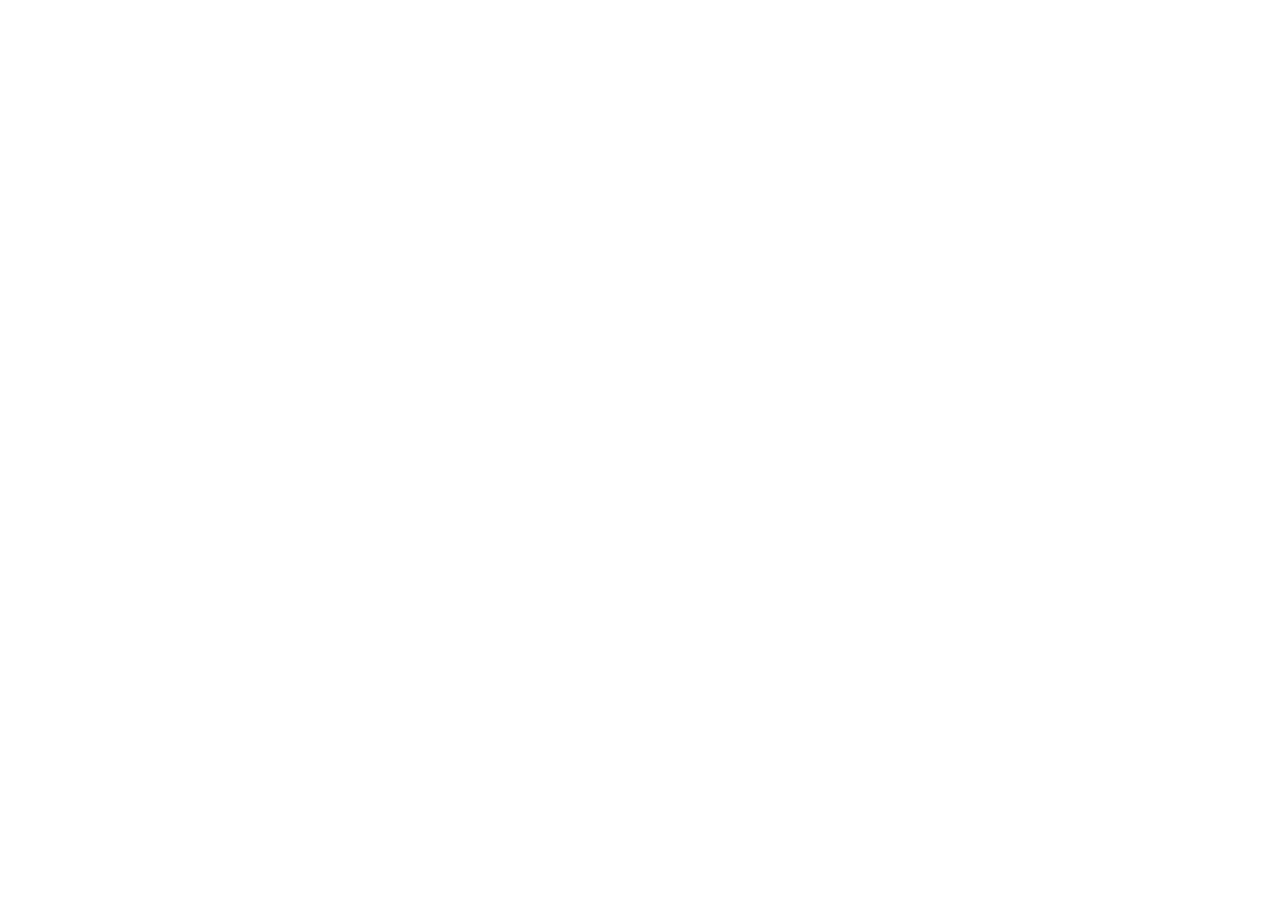
==== booking.html @ 0ad77d49 "start html css cart et booking" ====
<!doctype html>
<html lang="en">
  <head>
    <meta charset="UTF-8" />
    <meta name="viewport" content="width=device-width, initial-scale=1.0" />
    <title>Booking</title>
    <link rel="preconnect" href="https://fonts.googleapis.com" />
    <link rel="preconnect" href="https://fonts.gstatic.com" crossorigin />
    <link
      href="https://fonts.googleapis.com/css2?family=Poppins:ital,wght@0,100;0,200;0,300;0,400;0,500;0,600;0,700;0,800;0,900;1,100;1,200;1,300;1,400;1,500;1,600;1,700;1,800;1,900&family=Roboto:ital,wght@0,100..900;1,100..900&display=swap"
      rel="stylesheet"
    />
  </head>
  <body></body>
</html>
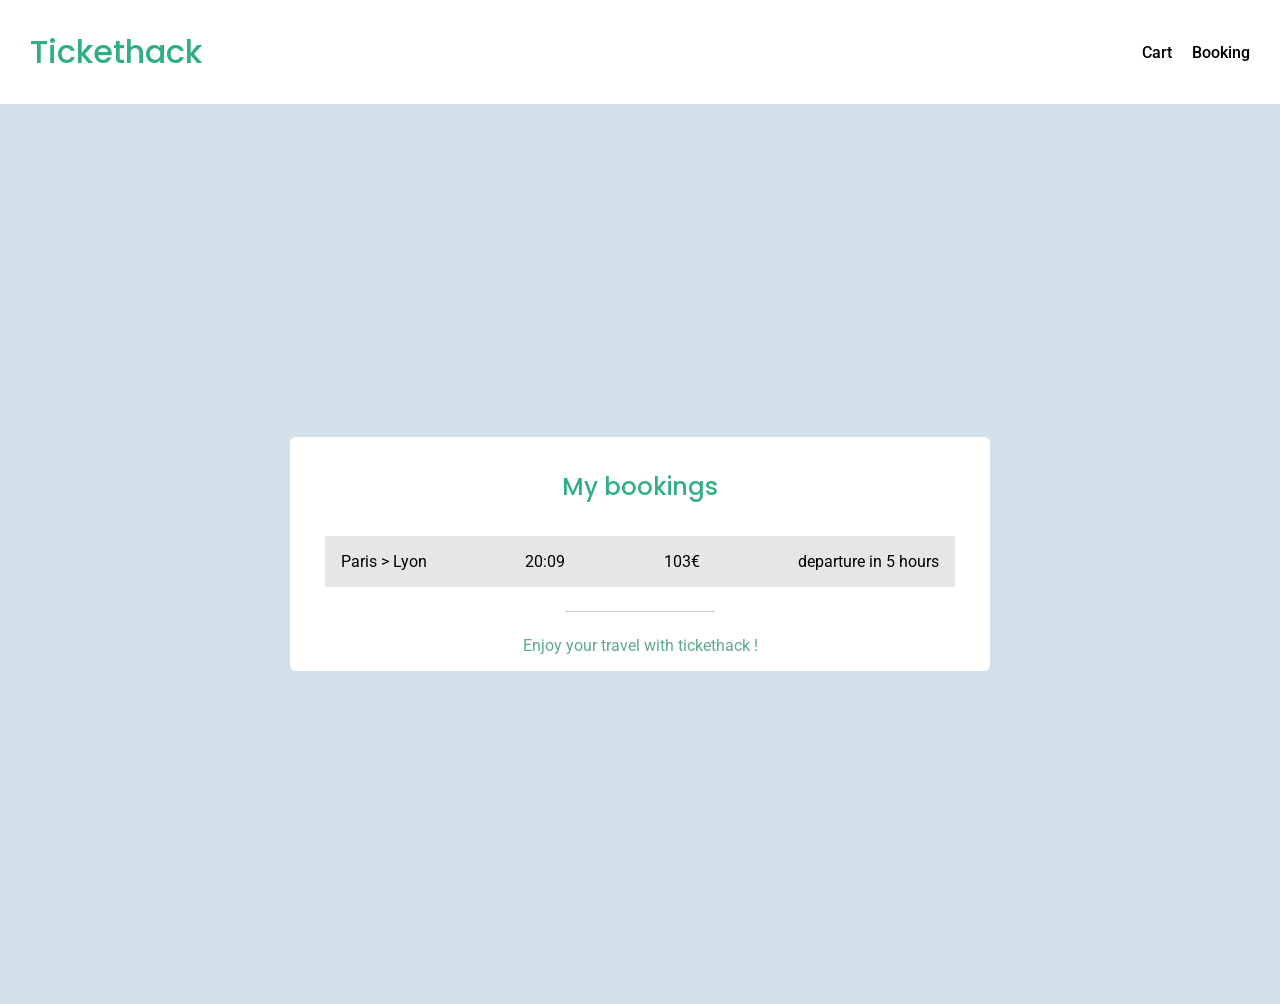
==== commit 5f65be40: "finalisation html css booking" ====
--- a/booking.html
+++ b/booking.html
@@ -3,7 +3,8 @@
   <head>
     <meta charset="UTF-8" />
     <meta name="viewport" content="width=device-width, initial-scale=1.0" />
-    <title>Booking</title>
+    <link rel="stylesheet" href="style-cart.css" />
+    <title>Cart</title>
     <link rel="preconnect" href="https://fonts.googleapis.com" />
     <link rel="preconnect" href="https://fonts.gstatic.com" crossorigin />
     <link
@@ -11,5 +12,26 @@
       rel="stylesheet"
     />
   </head>
-  <body></body>
+  <body>
+    <header>
+      <a class="logo" href="index.html">Tickethack</a>
+      <div class="menu">
+        <a class="link" href="cart.html">Cart</a>
+        <a class="link" href="booking.html">Booking</a>
+      </div>
+    </header>
+    <main>
+      <div class="main-container">
+        <h1>My bookings</h1>
+        <div class="travel-row">
+          <div class="travel">Paris > Lyon</div>
+          <div class="hour">20:09</div>
+          <div class="price">103€</div>
+          <div class="departure">departure in 5 hours</div>
+        </div>
+        <hr class="separator" />
+        <p>Enjoy your travel with tickethack !</p>
+      </div>
+    </main>
+  </body>
 </html>
--- a/style-cart.css
+++ b/style-cart.css
@@ -0,0 +1,165 @@
+/*general*/
+
+body {
+  background-color: #ffffff;
+  margin: 0;
+  height: 100vh;
+  width: 100vw;
+  font-family: "Roboto", sans-serif;
+}
+
+a {
+  color: inherit;
+  text-decoration: none;
+}
+
+button {
+  background: none;
+  border: none;
+  padding: 0;
+  margin: 0;
+  font: inherit;
+  color: inherit;
+}
+
+/*header*/
+
+header {
+  display: flex;
+  justify-content: space-between;
+  align-items: center;
+  height: 6vh;
+  padding: 25px 30px 25px 30px;
+}
+
+.logo {
+  font-family: "Poppins", sans-serif;
+  font-weight: 500;
+  font-style: normal;
+  font-size: 2rem;
+  color: rgb(48, 175, 131);
+}
+
+.menu {
+  font-weight: 500;
+  font-style: bold;
+  display: flex;
+  gap: 20px;
+  font-size: 1rem;
+}
+
+.link {
+  cursor: pointer;
+  transition: color 0.3s ease;
+}
+
+.link:hover {
+  color: #5eaa8a;
+}
+
+/*main*/
+
+main {
+  height: 100%;
+  width: 100%;
+  display: flex;
+  justify-content: center;
+  align-items: center;
+  background-color: #d2e0eb;
+}
+
+/*main-container*/
+
+.main-container {
+  box-sizing: border-box;
+  width: 700px;
+  display: flex;
+  flex-direction: column;
+  justify-content: space-between;
+  align-items: center;
+  border-radius: 6px;
+  background-color: #ffffff;
+}
+
+/*texte My cart*/
+
+h1 {
+  box-sizing: border-box;
+  padding: 1rem 0 0 0;
+  font-family: "Poppins", sans-serif;
+  font-weight: 500;
+  font-style: normal;
+  font-size: 1.5rem;
+  color: rgb(48, 175, 131);
+}
+
+/*travel-row*/
+
+.travel-row {
+  box-sizing: border-box;
+  padding: 1rem;
+  margin: 1rem 0;
+  width: 90%;
+  display: flex;
+  justify-content: space-between;
+  align-items: center;
+  background-color: rgb(231, 230, 228);
+}
+
+.delete {
+  width: 15px;
+  height: 15px;
+  font-size: 12px;
+  padding: 0.5rem 0.5rem 0.5rem 0.5rem;
+  color: #ffffff;
+  background-color: #289065;
+  border-radius: 2px;
+  text-align: center;
+  cursor: pointer;
+  transition: background-color 0.3s ease;
+}
+
+.delete:hover {
+  background-color: #5eaa8a;
+}
+
+/*Footer*/
+
+.footer-container {
+  box-sizing: border-box;
+  margin-top: 1rem;
+  width: 100%;
+  display: flex;
+  justify-content: space-between;
+  align-items: center;
+  background-color: rgb(1, 1, 88);
+  padding: 0.5rem 1rem;
+}
+
+.total {
+  color: #ffffff;
+}
+
+.purchase {
+  padding: 0.5rem 1rem;
+  color: #ffffff;
+  background-color: #128b59;
+  border-radius: 4px;
+  text-align: center;
+  cursor: pointer;
+  transition: background-color 0.3s ease;
+}
+
+.purchase:hover {
+  background-color: #5eaa8a;
+}
+
+.separator {
+  width: 150px;
+  border: none;
+  border-top: 1px solid #ccc;
+}
+
+p {
+  color: #5eaa8a;
+}
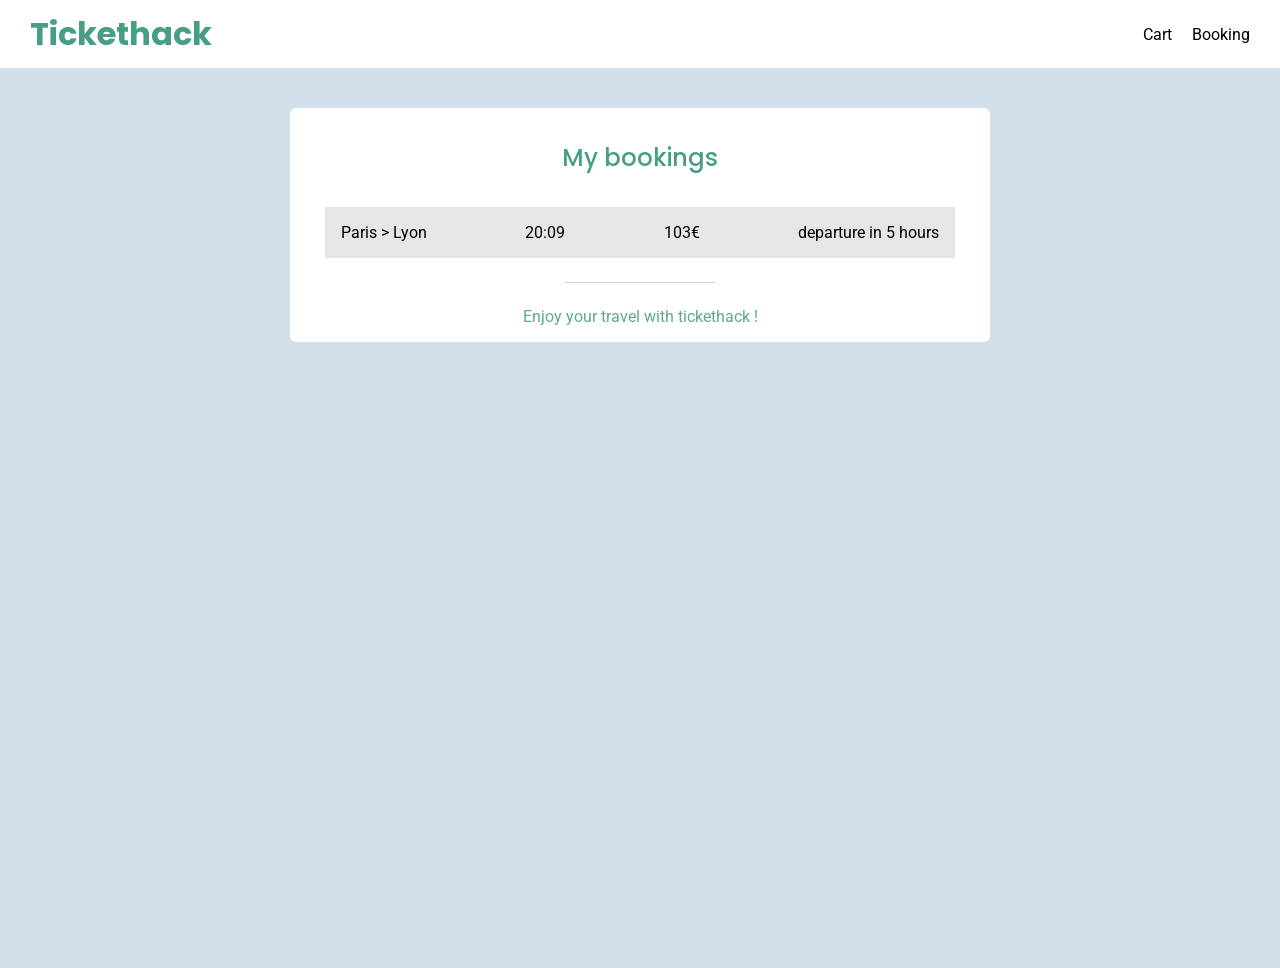
==== commit 592040d4: "validation front html css" ====
--- a/booking.html
+++ b/booking.html
@@ -3,24 +3,24 @@
   <head>
     <meta charset="UTF-8" />
     <meta name="viewport" content="width=device-width, initial-scale=1.0" />
-    <link rel="stylesheet" href="style-cart.css" />
+    <link rel="stylesheet" href="style.css" />
     <title>Cart</title>
     <link rel="preconnect" href="https://fonts.googleapis.com" />
-    <link rel="preconnect" href="https://fonts.gstatic.com" crossorigin />
+    <link rel="preconnect" href="https://fonts.gstatic.com" />
     <link
-      href="https://fonts.googleapis.com/css2?family=Poppins:ital,wght@0,100;0,200;0,300;0,400;0,500;0,600;0,700;0,800;0,900;1,100;1,200;1,300;1,400;1,500;1,600;1,700;1,800;1,900&family=Roboto:ital,wght@0,100..900;1,100..900&display=swap"
+      href="https://fonts.googleapis.com/css2?family=Poppins:wght@400;600;700&family=Roboto:wght@400;500;700&display=swap"
       rel="stylesheet"
     />
   </head>
   <body>
     <header>
       <a class="logo" href="index.html">Tickethack</a>
-      <div class="menu">
+      <nav>
         <a class="link" href="cart.html">Cart</a>
         <a class="link" href="booking.html">Booking</a>
-      </div>
+      </nav>
     </header>
-    <main>
+    <main class="mainannexes">
       <div class="main-container">
         <h1>My bookings</h1>
         <div class="travel-row">
--- a/style.css
+++ b/style.css
@@ -0,0 +1,262 @@
+/*general*/
+
+body {
+  margin: 0;
+  font-family: "Roboto", sans-serif;
+  height: 100vh;
+  width: 100vw;
+}
+
+a {
+  color: inherit;
+  text-decoration: none;
+}
+
+button {
+  background: none;
+  border: none;
+  padding: 0;
+  margin: 0;
+  font: inherit;
+  color: inherit;
+}
+
+/*header*/
+
+header {
+  display: flex;
+  justify-content: space-between;
+  align-items: center;
+  padding: 10px 30px;
+  background-color: white;
+}
+
+.logo {
+  font-family: "Poppins", sans-serif;
+  font-weight: bold;
+  font-size: 2rem;
+  color: #459e85;
+  margin: 0;
+}
+
+nav {
+  display: flex;
+  gap: 20px;
+}
+
+nav a {
+  text-decoration: none;
+  color: black;
+  cursor: pointer;
+  transition: color 0.3s ease;
+}
+
+nav a:hover {
+  color: #5eaa8a;
+}
+
+/*main*/
+
+main {
+  min-height: calc(100vh - 80px);
+}
+
+#mainindex {
+  background-image: url("images/background.jpg");
+  background-size: cover;
+  background-position: center;
+}
+
+.mainannexes {
+  display: flex;
+  flex-direction: column;
+  align-items: center;
+  background-color: #d2e0eb;
+  gap: 30px;
+  padding: 40px 40px;
+}
+
+.container {
+  display: flex;
+  flex-direction: row;
+  justify-content: center;
+  align-items: center;
+  gap: 30px;
+  padding: 40px;
+}
+
+.main-container {
+  box-sizing: border-box;
+  width: 700px;
+  display: flex;
+  flex-direction: column;
+  justify-content: space-between;
+  align-items: center;
+  border-radius: 6px;
+  background-color: #ffffff;
+}
+
+.search-container {
+  background-color: white;
+  width: 230px;
+  padding: 20px;
+  border-radius: 10px;
+  min-height: 250px;
+}
+
+.results-container {
+  background-color: white;
+  width: 230px;
+  min-height: 250px;
+  padding: 20px;
+  border-radius: 10px;
+}
+
+.results-container {
+  display: flex;
+  flex-direction: column;
+  align-items: center;
+  justify-content: center;
+  text-align: center;
+}
+
+.train-icon {
+  width: 80px;
+}
+
+main h2 {
+  text-align: center;
+  color: white;
+  margin-top: 0;
+  padding-top: 30px;
+}
+
+main > p {
+  text-align: center;
+  color: white;
+}
+
+.search-container {
+  display: flex;
+  flex-direction: column;
+  justify-content: space-between;
+}
+
+.search-container input {
+  padding: 12px;
+  margin-bottom: 10px;
+  border: none;
+  background-color: #f0f0f0;
+}
+
+#date {
+  cursor: pointer;
+}
+
+#search {
+  padding: 12px;
+  background-color: #459e85;
+  color: white;
+  border: none;
+  border-radius: 5px;
+  cursor: pointer;
+  transition: background-color 0.3s ease;
+}
+
+#search:hover {
+  background-color: #5eaa8a;
+}
+
+.results-container hr {
+  width: 80%;
+  border: 1px solid #459e85;
+  margin: 20px 0;
+}
+
+.cities {
+  display: flex;
+  flex-direction: column;
+}
+
+/*texte My cart*/
+
+h1 {
+  box-sizing: border-box;
+  padding: 1rem 0 0 0;
+  font-family: "Poppins", sans-serif;
+  font-weight: 500;
+  font-style: normal;
+  font-size: 1.5rem;
+  color: #459e85;
+}
+
+/*travel-row*/
+
+.travel-row {
+  box-sizing: border-box;
+  padding: 1rem;
+  margin: 1rem 0;
+  width: 90%;
+  display: flex;
+  justify-content: space-between;
+  align-items: center;
+  background-color: rgb(231, 230, 228);
+}
+
+.delete {
+  width: 15px;
+  height: 15px;
+  font-size: 12px;
+  padding: 0.5rem 0.5rem 0.5rem 0.5rem;
+  color: #ffffff;
+  background-color: #459e85;
+  border-radius: 2px;
+  text-align: center;
+  cursor: pointer;
+  transition: background-color 0.3s ease;
+}
+
+.delete:hover {
+  background-color: #5eaa8a;
+}
+
+/*Footer*/
+
+.footer-container {
+  box-sizing: border-box;
+  margin-top: 1rem;
+  width: 100%;
+  display: flex;
+  justify-content: space-between;
+  align-items: center;
+  background-color: rgb(1, 1, 88);
+  padding: 0.5rem 1rem;
+}
+
+.total {
+  color: #ffffff;
+}
+
+.purchase {
+  padding: 0.5rem 1rem;
+  color: #ffffff;
+  background-color: #459e85;
+  border-radius: 4px;
+  text-align: center;
+  cursor: pointer;
+  transition: background-color 0.3s ease;
+}
+
+.purchase:hover {
+  background-color: #5eaa8a;
+}
+
+.separator {
+  width: 150px;
+  border: none;
+  border-top: 1px solid #ccc;
+}
+
+p {
+  color: #5eaa8a;
+}
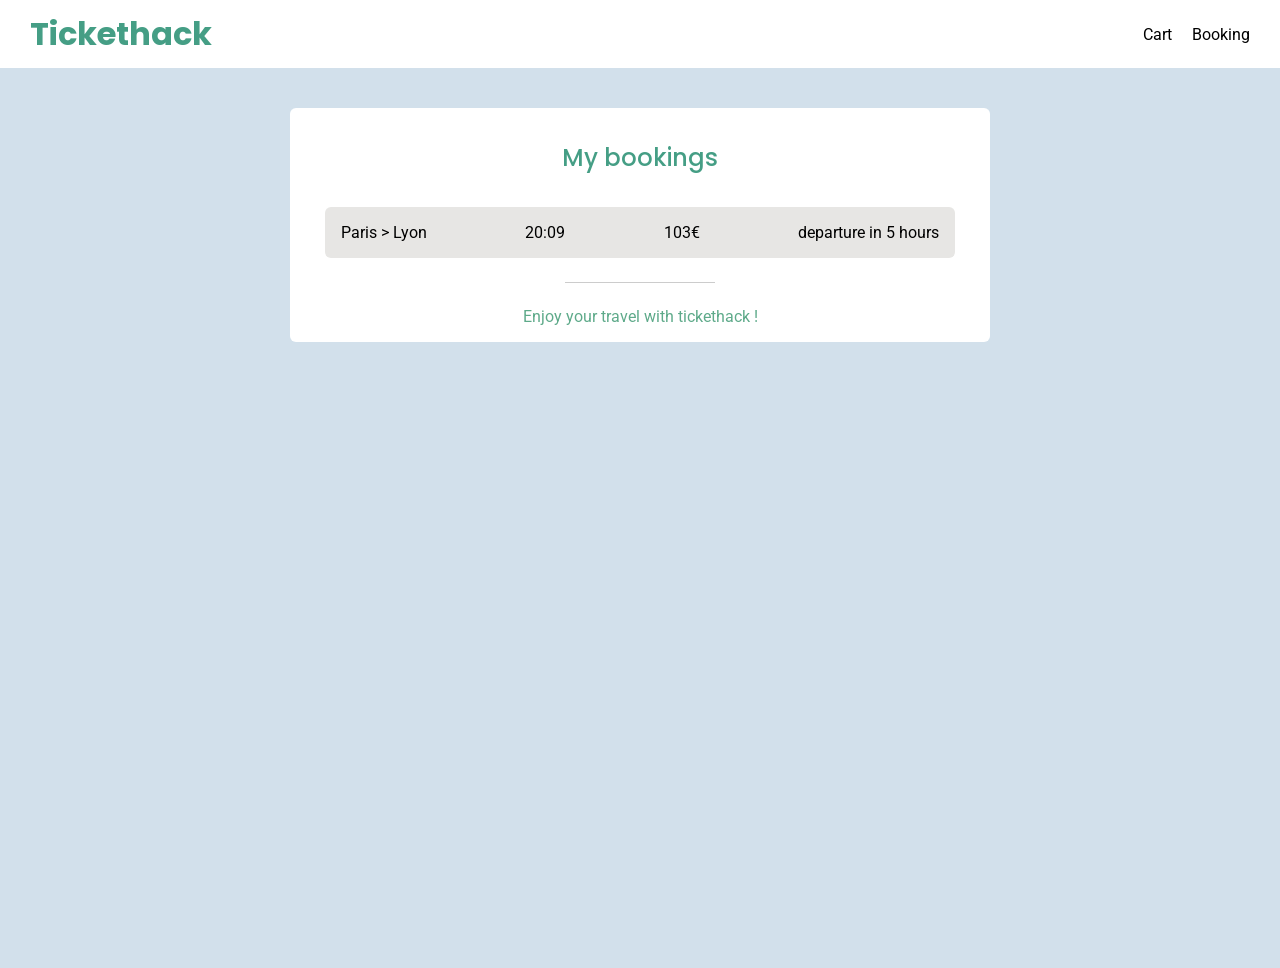
==== commit 9bc22fc5: "initialisation script index ajout des row de recherche" ====
--- a/booking.html
+++ b/booking.html
@@ -33,5 +33,6 @@
         <p>Enjoy your travel with tickethack !</p>
       </div>
     </main>
+    <script src="script-booking.js"></script>
   </body>
 </html>
--- a/style.css
+++ b/style.css
@@ -98,26 +98,27 @@
 
 .search-container {
   background-color: white;
-  width: 230px;
+  width: 270px;
   padding: 20px;
   border-radius: 10px;
-  min-height: 250px;
+  height: 290px;
+  box-sizing: border-box;
 }
 
 .results-container {
+  display: flex;
+  flex-direction: column;
+  align-items: center;
+  justify-content: flex-start;
+  text-align: center;
   background-color: white;
-  width: 230px;
-  min-height: 250px;
+  width: 270px;
+  height: 290px;
+  max-height: 290px;
+  overflow-y: auto;
   padding: 20px;
   border-radius: 10px;
-}
-
-.results-container {
-  display: flex;
-  flex-direction: column;
-  align-items: center;
-  justify-content: center;
-  text-align: center;
+  box-sizing: border-box;
 }
 
 .train-icon {
@@ -168,7 +169,7 @@
 }
 
 .results-container hr {
-  width: 80%;
+  width: 100%;
   border: 1px solid #459e85;
   margin: 20px 0;
 }
@@ -201,17 +202,44 @@
   justify-content: space-between;
   align-items: center;
   background-color: rgb(231, 230, 228);
+  border-radius: 6px;
+}
+
+.search-row {
+  margin: 0.3rem 0;
+  font-size: 0.75rem;
+  box-sizing: border-box;
+  padding: 0.25rem 0.5rem;
+  width: 100%;
+  display: flex;
+  justify-content: space-between;
+  align-items: center;
+  background-color: rgb(231, 230, 228);
+  border-radius: 6px;
+}
+
+.btn {
+  display: flex;
+  justify-content: center;
+  align-items: center;
+  padding: 0.4rem 0.7rem;
+  font-size: 12px;
+  color: #ffffff;
+  background-color: #459e85;
+  border-radius: 6px;
+  cursor: pointer;
+  transition: background-color 0.3s ease;
 }
 
 .delete {
-  width: 15px;
-  height: 15px;
+  display: flex;
+  justify-content: center;
+  align-items: center;
+  padding: 0.4rem 0.7rem;
   font-size: 12px;
-  padding: 0.5rem 0.5rem 0.5rem 0.5rem;
-  color: #ffffff;
-  background-color: #459e85;
-  border-radius: 2px;
-  text-align: center;
+  color: #ffffff;
+  background-color: #459e85;
+  border-radius: 6px;
   cursor: pointer;
   transition: background-color 0.3s ease;
 }
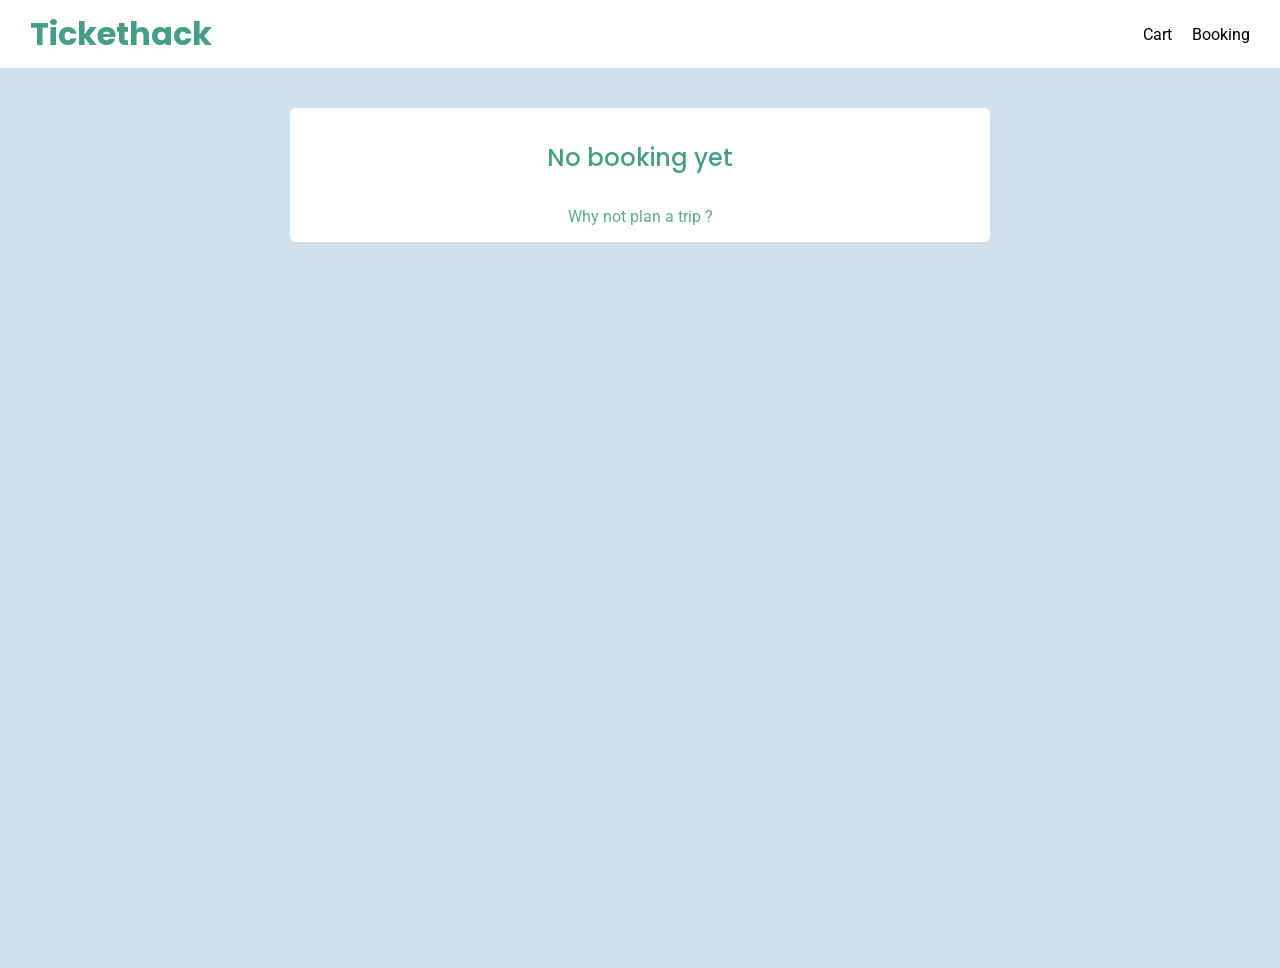
==== commit d2201b6a: "booking script en cours" ====
--- a/booking.html
+++ b/booking.html
@@ -22,15 +22,8 @@
     </header>
     <main class="mainannexes">
       <div class="main-container">
-        <h1>My bookings</h1>
-        <div class="travel-row">
-          <div class="travel">Paris > Lyon</div>
-          <div class="hour">20:09</div>
-          <div class="price">103€</div>
-          <div class="departure">departure in 5 hours</div>
-        </div>
-        <hr class="separator" />
-        <p>Enjoy your travel with tickethack !</p>
+        <h1>No booking yet</h1>
+        <p>Why not plan a trip ?</p>
       </div>
     </main>
     <script src="script-booking.js"></script>
--- a/style.css
+++ b/style.css
@@ -121,7 +121,15 @@
   box-sizing: border-box;
 }
 
-.train-icon {
+.center-state {
+  margin: auto;
+  display: flex;
+  flex-direction: column;
+  align-items: center;
+  width: 100%;
+}
+
+.icon {
   width: 80px;
 }
 
@@ -193,10 +201,26 @@
 
 /*travel-row*/
 
+#cart-list {
+  width: 100%;
+  display: flex;
+  flex-direction: column;
+  justify-content: center;
+  align-items: center;
+}
+
+#booking-list {
+  width: 100%;
+  display: flex;
+  flex-direction: column;
+  justify-content: center;
+  align-items: center;
+}
+
 .travel-row {
   box-sizing: border-box;
   padding: 1rem;
-  margin: 1rem 0;
+  margin: 0.5rem 0;
   width: 90%;
   display: flex;
   justify-content: space-between;
